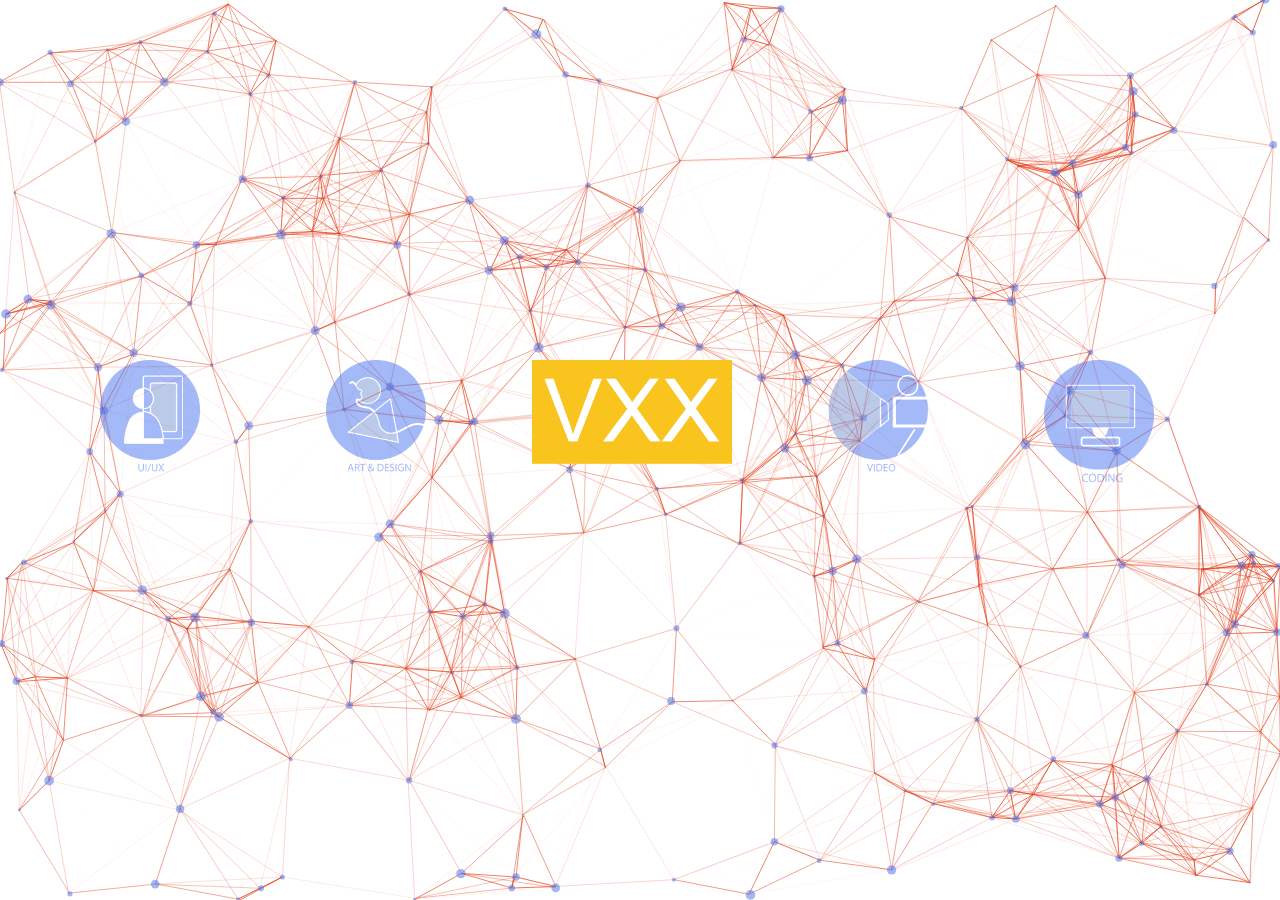
==== demo/index.html @ 815c681f "First commit" ====
<!DOCTYPE html>
<html lang="en">
<head>
  <title> Victoria Xu </title>
  <meta charset="utf-8">
  <meta name="description" content="particles.js is a lightweight JavaScript library for creating particles.">
  <meta name="author" content="Vincent Garreau" />
  <meta name="viewport" content="width=device-width, initial-scale=1.0, minimum-scale=1.0, maximum-scale=1.0, user-scalable=no">
  <link rel="stylesheet" media="screen" href="css/style.css">
</head>
<body>


<!-- particles.js container -->
<div class = "help">

<div id="particles-js"></div>
</div>
<!-- scripts -->
<script src="../particles.js"></script>
<script src="js/app.js"></script>


<!-- stats.js -->
<script src="js/lib/stats.js"></script>
<!-- <script>
  var count_particles, stats, update;
  stats = new Stats;
  stats.setMode(0);
  stats.domElement.style.position = 'absolute';
  stats.domElement.style.left = '0px';
  stats.domElement.style.top = '0px';
  document.body.appendChild(stats.domElement);
  count_particles = document.querySelector('.js-count-particles');
  update = function() {
    stats.begin();
    stats.end();
    requestAnimationFrame(update);
  };
  requestAnimationFrame(update);
</script> -->
<div class = "artLogo">
<a href= "#"> <img src = "art_logo.png" style = "width: 100px;"> </img> </a>
</div>

<div class = "uiuxLogo">
<a href= "UIUX.html"> <img src = "UIUX_logo.png" style = "width: 100px;"> </img> </a>
</div>

<div class = "filmLogo">
<a href= "#"> <img src = "film_logo.png" style = "width: 110px;"> </img> </a>
</div>

<div class = "codingLogo">
<a href= "#"> <img src = "coding_logo.png" style = "width: 110px;"> </img> </a>
</div>


<div class = "logo">
<img src = "VXX.png"> </img>
</div>




</body>
</html>
---- demo/css/style.css ----
/* =============================================================================
   HTML5 CSS Reset Minified - Eric Meyer
   ========================================================================== */

html,body,div,span,object,iframe,h1,h2,h3,h4,h5,h6,p,blockquote,pre,abbr,address,cite,code,del,dfn,em,img,ins,kbd,q,samp,small,strong,sub,sup,var,b,i,dl,dt,dd,ol,ul,li,fieldset,form,label,legend,table,caption,tbody,tfoot,thead,tr,th,td,article,aside,canvas,details,figcaption,figure,footer,header,hgroup,menu,nav,section,summary,time,mark,audio,video{margin:0;padding:0;border:0;outline:0;font-size:100%;vertical-align:baseline;background:transparent}
body{line-height:1}
article,aside,details,figcaption,figure,footer,header,hgroup,menu,nav,section{display:block}
nav ul{list-style:none}
blockquote,q{quotes:none}
blockquote:before,blockquote:after,q:before,q:after{content:none}
a{margin:0;padding:0;font-size:100%;vertical-align:baseline;background:transparent;text-decoration:none}
mark{background-color:#ff9;color:#000;font-style:italic;font-weight:bold}
del{text-decoration:line-through}
abbr[title],dfn[title]{border-bottom:1px dotted;cursor:help}
table{border-collapse:collapse;border-spacing:0}
hr{display:block;height:1px;border:0;border-top:1px solid #ccc;margin:1em 0;padding:0}
input,select{vertical-align:middle}
li{list-style:none}


/* =============================================================================
   My CSS
   ========================================================================== */

/* ---- base ---- */

html,body{
	width:100%;
	height:100%;
	background:#111;
}

html{
  -webkit-tap-highlight-color: rgba(0, 0, 0, 0);
}

body{
  font:normal 75% Arial, Helvetica, sans-serif;
	display:grid;
	grid-template-columns: 20% 20% 20% 20% 20%  ;
	grid-template-rows:  20% 20% 20% 20% 20% ;
}

canvas{
  /* vertical-align:bottom; */
	display:grid;
	grid-template-columns: 20% 20% 20% 20% 20% ;
	grid-template-rows:  20% 20% 20% 20% 20%  ;
}

.help{
	grid-column: 1/6;
	grid-row: 1/6;

}

/* h1 {
	font-size: 50px;
	color: #e53c15;
	background-color: #ffffff;
	font:normal 75% Arial, Helvetica, sans-serif;
 } */
 img {
	max-width: 200px;
	margin:0;
 }

 a{
	 opacity: 0.5;
   filter: alpha(opacity=50);
 }
 a:hover {
	opacity: 1.0;
	 filter: alpha(opacity=100);
 }

.logo {
	grid-column: 3/ 4;
	grid-row: 3/4;
	padding-left:20px;
}

.artLogo {
	padding-bottom: 50px;
	padding-left: 70px;
	grid-column: 2/3;
	grid-row: 3/4;
	opacity: 0.98;
}

.uiuxLogo {
	padding-bottom: 50px;
	padding-left: 100px;
	grid-column: 1/2;
	grid-row: 3/4;
	opacity: 0.98;

}

.filmLogo {
	padding-bottom: 50px;
	padding-left: 60px;
	grid-column: 4/5;
	grid-row: 3/4;
	padding-top: 0px;
	opacity: 0.98;
}

.codingLogo {
	padding-bottom: 50px;
	padding-left: 20px;
	grid-column: 5/6;
	grid-row: 3/4;
	padding-top: 0px;
	opacity: 0.98;
}



/* ---- stats.js ---- */

.count-particles{
  background: #ffffff;
  position: absolute;
  top: 48px;
  left: 0;
  width: 80px;
  color: #13E8E9;
  font-size: .8em;
  text-align: left;
  text-indent: 4px;
  line-height: 14px;
  padding-bottom: 2px;
  font-family: Helvetica, Arial, sans-serif;
  font-weight: bold;
	grid-column: 1/ 5;
	grid-row: 1/5;
}

.js-count-particles{
  font-size: 1.1em;
	grid-column: 1/ 5;
	grid-row: 1/5;
}

#stats,
.count-particles{
  -webkit-user-select: none;
  margin-top: 5px;
  margin-left: 5px;
}

#stats{
  border-radius: 3px 3px 0 0;
  overflow: hidden;
}

.count-particles{
  border-radius: 0 0 3px 3px;
}


/* ---- particles.js container ---- */

#particles-js{
  width: 100%;
  height: 100%;
  background-color: white;
  background-image: url('');
  background-size: cover;
  background-position: 50% 50%;
  background-repeat: no-repeat;
}
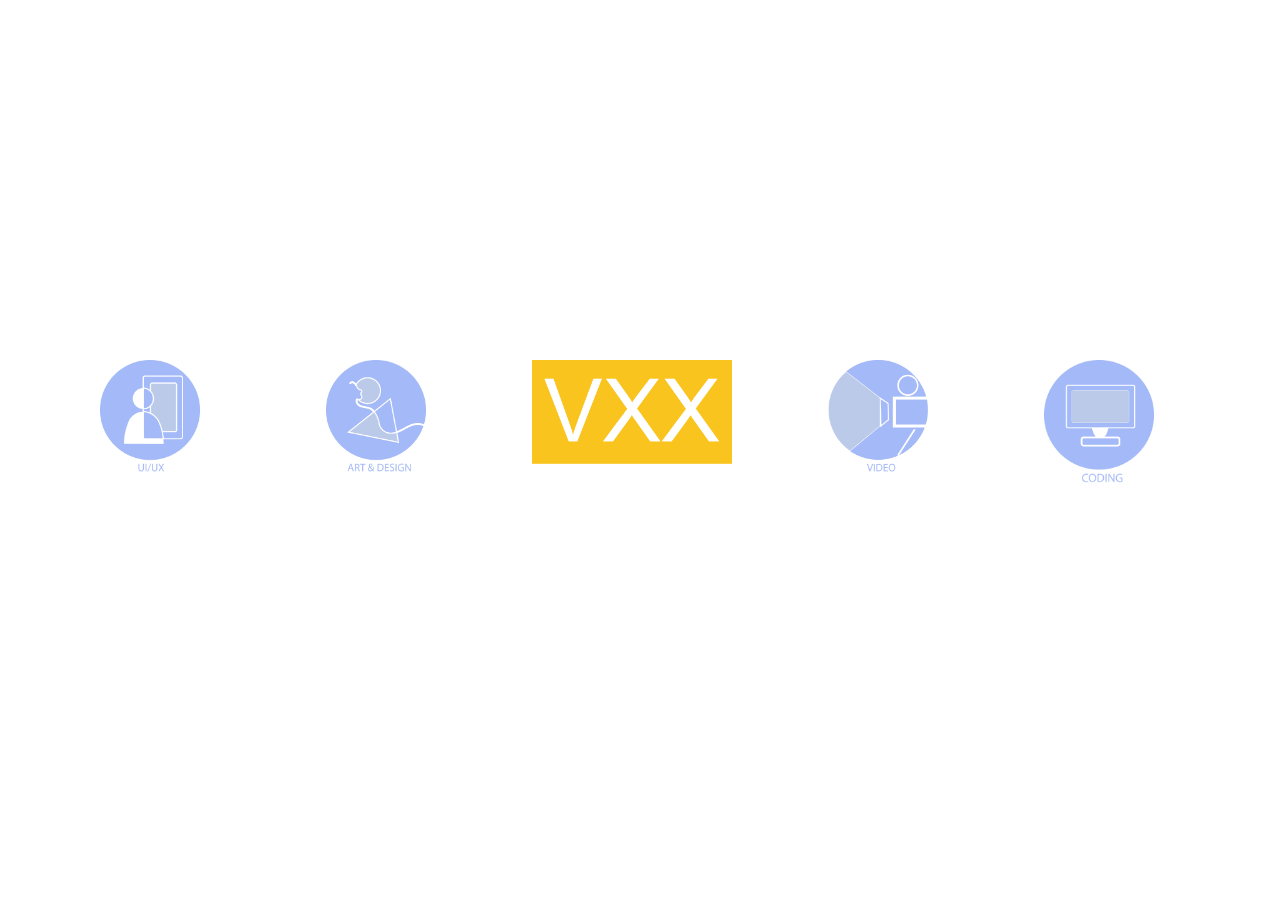
==== commit b4bb2c38: "message" ====
--- a/demo/index.html
+++ b/demo/index.html
@@ -17,7 +17,7 @@
 <div id="particles-js"></div>
 </div>
 <!-- scripts -->
-<script src="../particles.js"></script>
+<script src="particles.js"></script>
 <script src="js/app.js"></script>
 
 
